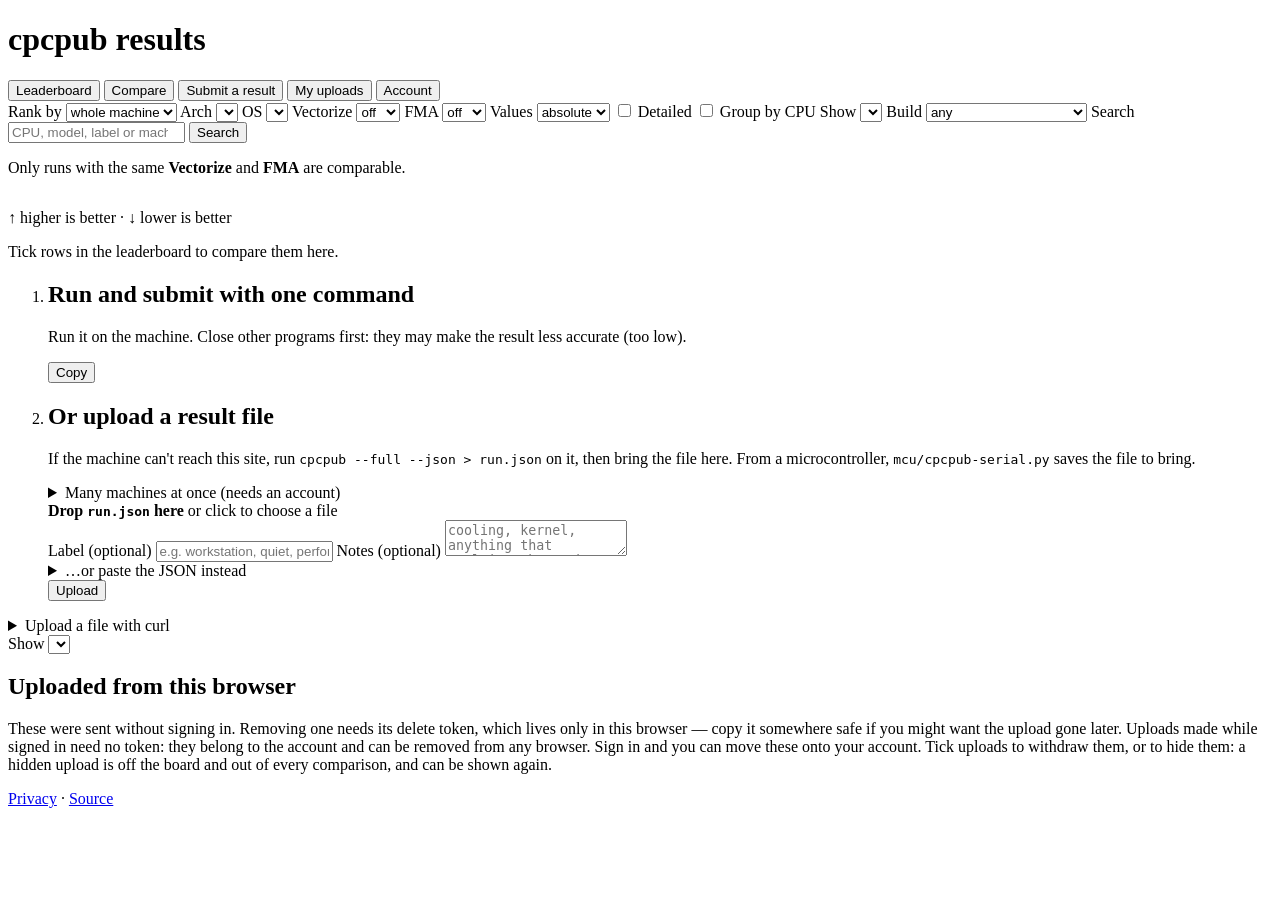
==== web/static/index.html @ b93ffb1b "hub: batch uploads for an account -- one file of many machines' results, as cat makes it, grouped in" ====
<!doctype html>
<html lang="en">
<head>
<meta charset="utf-8">
<meta name="viewport" content="width=device-width, initial-scale=1">
<title>cpcpub results</title>
<link rel="stylesheet" href="/style.css">
<!-- Served from this hub rather than inlined as a data: URI: the CSP is
     default-src 'self', which covers images, and a data: favicon is
     refused under it. -->
<link rel="icon" href="/favicon.svg" type="image/svg+xml">
<!-- Safari takes no SVG icon, and a home-screen icon is a square PNG. -->
<link rel="apple-touch-icon" href="/apple-touch-icon.png">
</head>
<body>
<header>
  <div class="masthead">
    <h1><img class="logo" src="/favicon.svg" alt="">cpcpub results</h1>
    <!-- Filled in by the page: who you are, or the way to become someone. -->
    <div class="whoami" id="whoami"></div>
  </div>
</header>

<nav class="tabs" id="tabs">
  <button type="button" data-tab="board" class="active">Leaderboard</button>
  <button type="button" data-tab="compare">Compare <span id="selcount"></span></button>
  <button type="button" data-tab="upload">Submit a result</button>
  <button type="button" data-tab="mine">My uploads</button>
  <button type="button" data-tab="account">Account</button>
</nav>

<main>

<section id="board" class="tab active">
  <form class="filters" id="filters">
    <label>Rank by
      <select name="scope">
        <option value="total">whole machine</option>
        <option value="cpu">best core</option>
        <option value="thread">best thread</option>
      </select>
    </label>
    <!-- Options filled by the page: every architecture the benchmark can
         report, plus anything else this hub happens to hold. -->
    <label title="the instruction set the result was measured on">Arch
      <select name="target"></select>
    </label>
    <!-- Options filled by the page: uname says whatever the machine it ran on
         says, so the list is whatever this hub happens to hold. -->
    <label title="the operating system the result was measured on">OS
      <select name="os"></select>
    </label>
    <!-- Both default to "off" rather than "any": a board mixing build switches
         is a board of numbers that cannot be compared, and the scalar,
         no-FMA build is the one every machine can produce. -->
    <label title="a build switch: one instruction works on several numbers at once">Vectorize
      <select name="vectorize"><option value="">any</option><option value="0" selected>off</option><option value="1">on</option></select>
    </label>
    <label title="a build switch: multiply and add done as one instruction">FMA
      <select name="fma"><option value="">any</option><option value="0" selected>off</option><option value="1">on</option></select>
    </label>
    <label>Values
      <select name="norm">
        <option value="abs">absolute</option>
        <option value="ghz">per GHz</option>
      </select>
    </label>
    <label class="check" title="show every metric, not just the headline ones">
      <input type="checkbox" name="detailed"> Detailed
    </label>
    <label class="check" title="one row per processor: the median of its runs, unfolding to each run">
      <input type="checkbox" name="bycpu"> Group by CPU
    </label>
    <!-- Options filled by the page, from the one list that also holds the cap
         the server clamps to. -->
    <label title="how many results this page asks for at once">Show
      <select name="limit"></select>
    </label>
    <label title="show only results that name a binary we published, which is what makes two of them comparable">Build
      <select name="verified">
        <option value="">any</option>
        <option value="release">from a published binary</option>
      </select>
    </label>
    <!-- Suggestions filled by the page: each CPU this hub can compare, with
         how many of each core it has, once. Picking one narrows the board to
         that CPU; any other text is searched for as typed. -->
    <label class="grow">Search
      <span class="search-box">
        <input type="search" name="q" list="cpu-list" autocomplete="off"
               placeholder="CPU, model, label or machine">
        <button type="button" class="clear" id="search-clear"
                title="clear the search" aria-label="Clear the search" hidden>×</button>
      </span>
      <datalist id="cpu-list"></datalist>
    </label>
    <button type="submit">Search</button>
  </form>

  <!-- Only present while the board is narrowed to one submitter. -->
  <div id="board-chip" hidden></div>

  <p class="note">
    Only runs with the same <strong>Vectorize</strong> and <strong>FMA</strong> are
    comparable.
  </p>

  <div class="scroller"><table id="board-table"><thead></thead><tbody></tbody></table></div>
  <!-- Filled by pager(): absent while the whole board fits on one page. -->
  <div id="board-pager"></div>
  <p class="note legend" id="board-legend">↑ higher is better · ↓ lower is better</p>
  <p class="empty" id="board-empty" hidden>Nothing here yet. Be the first to upload a run.</p>
</section>

<section id="compare" class="tab">
  <p class="note" id="compare-note">
    Tick rows in the leaderboard to compare them here.
  </p>
  <div class="cmpbar" id="compare-bar" hidden>
    <label class="check" title="show every metric, not just the headline ones">
      <input type="checkbox" id="compare-detailed"> Detailed
    </label>
    <button type="button" id="clearsel" hidden>Clear selection</button>
  </div>
  <div id="compare-warn"></div>
  <div id="compare-body"></div>
</section>

<section id="upload" class="tab">
  <ol class="steps">
    <li>
      <h2>Run and submit with one command</h2>
      <p class="note">
        Run it on the machine. Close other programs first:
        they may make the result less accurate (too low).
      </p>
      <div class="cmd"><pre id="cmd-submit"></pre><button type="button" class="copy" data-copy="cmd-submit">Copy</button></div>
      <p class="note" id="shell-note"></p>
      <div id="verified-note"></div>
    </li>

    <li>
      <h2>Or upload a result file</h2>
      <p class="note">
        If the machine can't reach this site, run
        <code>cpcpub --full --json &gt; run.json</code> on it, then bring the
        file here. From a microcontroller, <code>mcu/cpcpub-serial.py</code>
        saves the file to bring.
      </p>
      <details class="more batch-howto">
        <summary>Many machines at once (needs an account)</summary>
        <p class="note">
          Signed in, you can send the results of many machines together, as a
          batch:
        </p>
        <ol class="note">
          <li>On each machine, run
            <code>cpcpub --full --variants --json &gt; NAME.json</code>, one
            file per machine. <code>--variants</code> measures every build
            the machine can run; leave it out for the default build alone.</li>
          <li>Bring the files together and drop them here all at once, or join
            them first with <code>cat *.json &gt; batch.json</code>. Don't edit
            them: a result changed by hand is refused, and one refused result
            stops the whole batch.</li>
          <li>Each machine is listed with its builds. Give each a label, then
            upload.</li>
        </ol>
        <p class="note">
          One machine's results become one upload when they sit next to each
          other in the file, which a file per machine always does. A result
          already on the hub is skipped, so sending a batch again after adding
          to it stores only what is new.
          <span id="batch-limits"></span>
        </p>
        <div class="cmd"><pre id="cmd-batch"></pre><button type="button" class="copy" data-copy="cmd-batch">Copy</button></div>
      </details>
      <div class="drop" id="drop" tabindex="0" role="button"
           aria-label="Choose or drop a cpcpub result file">
        <strong>Drop <code>run.json</code> here</strong>
        <span class="muted">or click to choose a file</span>
        <input type="file" id="file" accept=".json,application/json" multiple hidden>
      </div>
      <div id="picked" class="picked" hidden></div>

      <form id="uploadform">
        <label>Label (optional)
          <input type="text" id="label" maxlength="200" placeholder="e.g. workstation, quiet, performance governor">
        </label>
        <label>Notes (optional)
          <textarea id="notes" rows="2" maxlength="2000" placeholder="cooling, kernel, anything that explains the numbers"></textarea>
        </label>
        <details class="more">
          <summary>…or paste the JSON instead</summary>
          <textarea id="paste" rows="6" spellcheck="false" placeholder='{ "schema": "cpu-bench/1", ... }'></textarea>
        </details>
        <button type="submit" id="uploadgo">Upload</button>
      </form>
      <div id="uploadresult"></div>
    </li>
  </ol>

  <details class="more shell">
    <summary>Upload a file with curl</summary>
    <div class="cmd"><pre id="cmd-curl"></pre><button type="button" class="copy" data-copy="cmd-curl">Copy</button></div>
  </details>
</section>

<section id="mine" class="tab">
  <div class="minebar">
    <label title="how many CPUs each list here shows, with all their uploads">Show
      <select id="mine-limit"></select>
    </label>
  </div>
  <div id="mine-account"></div>
  <h2>Uploaded from this browser</h2>
  <p class="note">
    These were sent without signing in. Removing one needs its delete token,
    which lives only in this browser — copy it somewhere safe if you might want
    the upload gone later. Uploads made while
    signed in need no token: they belong to the account and can be removed from
    any browser. Sign in and you can move these onto your account.
    Tick uploads to withdraw them, or to hide them: a hidden upload is off the
    board and out of every comparison, and can be shown again.
  </p>
  <div id="minelist"></div>
</section>

<section id="account" class="tab">
  <div id="account-body"></div>
</section>

</main>

<footer class="sitefoot">
  <a href="https://github.com/lukaszsobala/cpcpub/blob/main/PRIVACY.md">Privacy</a> ·
  <a href="https://github.com/lukaszsobala/cpcpub">Source</a>
</footer>

<div id="detail" class="modal" hidden>
  <div class="modal-card">
    <button type="button" id="detail-close" aria-label="Close">×</button>
    <div id="detail-body"></div>
  </div>
</div>

<script src="/app.js"></script>
</body>
</html>
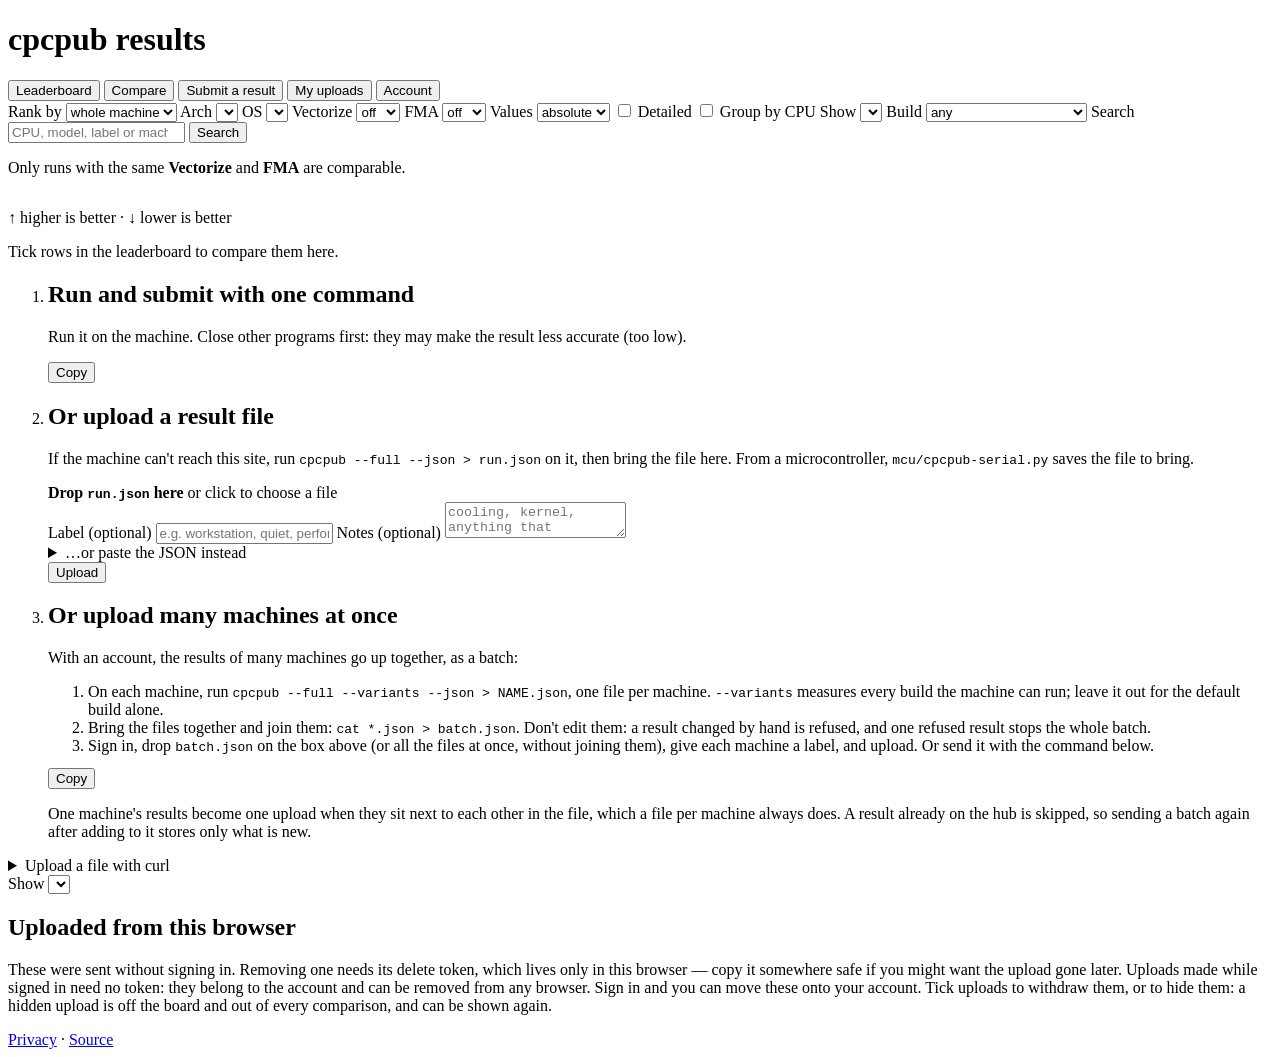
==== commit ee09a449: "hub: the Submit tab is one width throughout, its command is plain cpcpub (no make), and many machine" ====
--- a/web/static/index.html
+++ b/web/static/index.html
@@ -147,33 +147,6 @@
         file here. From a microcontroller, <code>mcu/cpcpub-serial.py</code>
         saves the file to bring.
       </p>
-      <details class="more batch-howto">
-        <summary>Many machines at once (needs an account)</summary>
-        <p class="note">
-          Signed in, you can send the results of many machines together, as a
-          batch:
-        </p>
-        <ol class="note">
-          <li>On each machine, run
-            <code>cpcpub --full --variants --json &gt; NAME.json</code>, one
-            file per machine. <code>--variants</code> measures every build
-            the machine can run; leave it out for the default build alone.</li>
-          <li>Bring the files together and drop them here all at once, or join
-            them first with <code>cat *.json &gt; batch.json</code>. Don't edit
-            them: a result changed by hand is refused, and one refused result
-            stops the whole batch.</li>
-          <li>Each machine is listed with its builds. Give each a label, then
-            upload.</li>
-        </ol>
-        <p class="note">
-          One machine's results become one upload when they sit next to each
-          other in the file, which a file per machine always does. A result
-          already on the hub is skipped, so sending a batch again after adding
-          to it stores only what is new.
-          <span id="batch-limits"></span>
-        </p>
-        <div class="cmd"><pre id="cmd-batch"></pre><button type="button" class="copy" data-copy="cmd-batch">Copy</button></div>
-      </details>
       <div class="drop" id="drop" tabindex="0" role="button"
            aria-label="Choose or drop a cpcpub result file">
         <strong>Drop <code>run.json</code> here</strong>
@@ -197,6 +170,35 @@
       </form>
       <div id="uploadresult"></div>
     </li>
+
+    <li>
+      <h2>Or upload many machines at once</h2>
+      <p class="note">
+        With an account, the results of many machines go up together, as a
+        batch:
+      </p>
+      <ol class="note batch-howto">
+        <li>On each machine, run
+          <code>cpcpub --full --variants --json &gt; NAME.json</code>, one
+          file per machine. <code>--variants</code> measures every build the
+          machine can run; leave it out for the default build alone.</li>
+        <li>Bring the files together and join them:
+          <code>cat *.json &gt; batch.json</code>. Don't edit them: a result
+          changed by hand is refused, and one refused result stops the whole
+          batch.</li>
+        <li>Sign in, drop <code>batch.json</code> on the box above (or all the
+          files at once, without joining them), give each machine a label, and
+          upload. Or send it with the command below.</li>
+      </ol>
+      <div class="cmd"><pre id="cmd-batch"></pre><button type="button" class="copy" data-copy="cmd-batch">Copy</button></div>
+      <p class="note">
+        One machine's results become one upload when they sit next to each
+        other in the file, which a file per machine always does. A result
+        already on the hub is skipped, so sending a batch again after adding to
+        it stores only what is new.
+        <span id="batch-limits"></span>
+      </p>
+    </li>
   </ol>
 
   <details class="more shell">
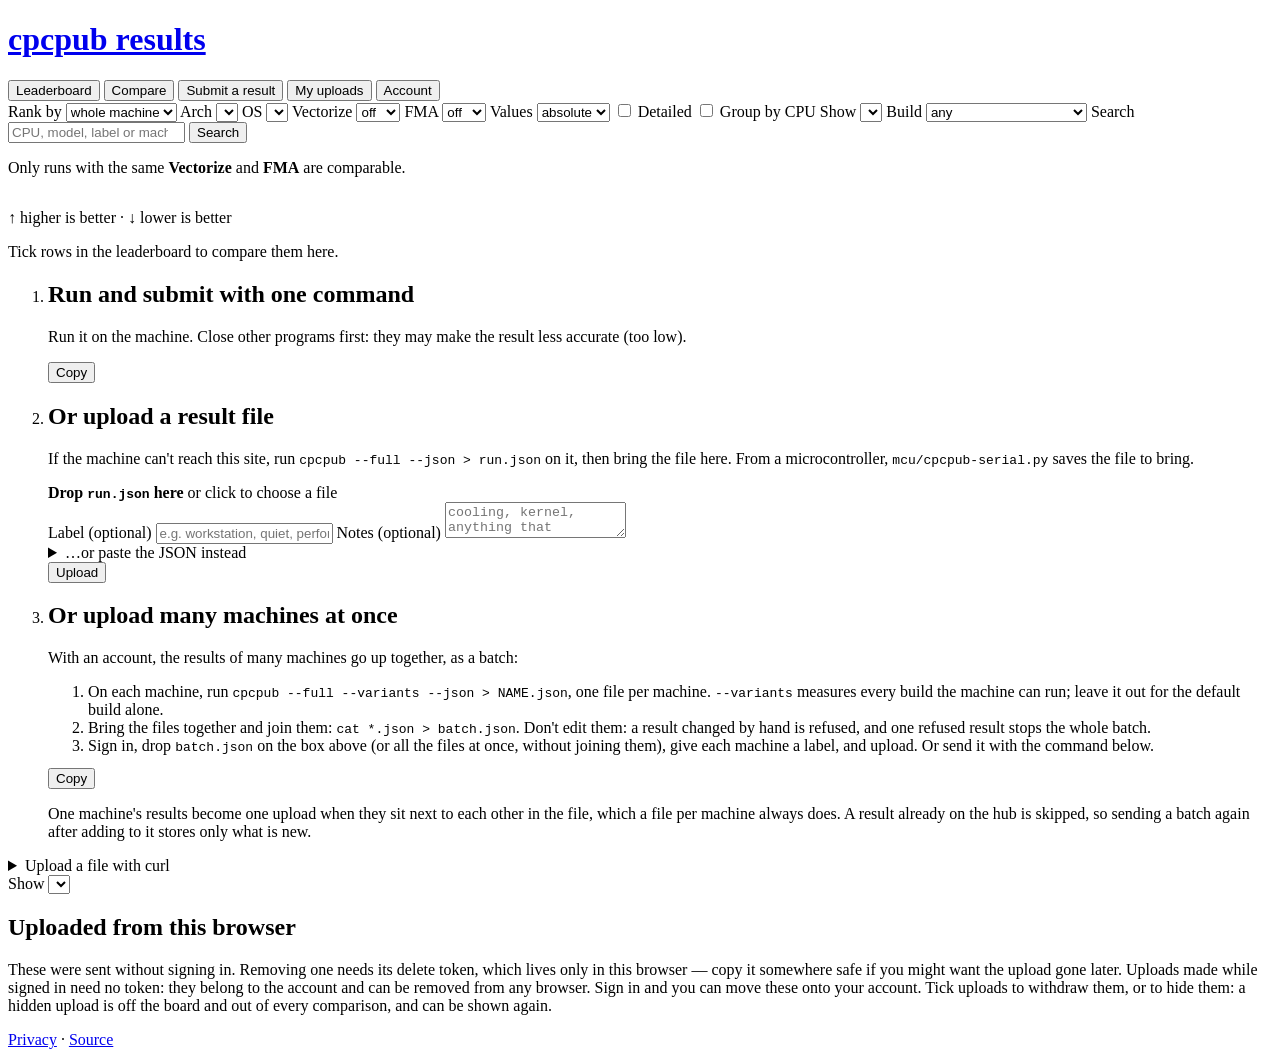
==== commit f9b4100c: "hub: downloads are counted -- a number per release file in the database, with no address, agent or t" ====
--- a/web/static/index.html
+++ b/web/static/index.html
@@ -15,7 +15,7 @@
 <body>
 <header>
   <div class="masthead">
-    <h1><img class="logo" src="/favicon.svg" alt="">cpcpub results</h1>
+    <h1><a href="/" id="home"><img class="logo" src="/favicon.svg" alt="">cpcpub results</a></h1>
     <!-- Filled in by the page: who you are, or the way to become someone. -->
     <div class="whoami" id="whoami"></div>
   </div>
@@ -24,6 +24,7 @@
 <nav class="tabs" id="tabs">
   <button type="button" data-tab="board" class="active">Leaderboard</button>
   <button type="button" data-tab="compare">Compare <span id="selcount"></span></button>
+  <button type="button" data-tab="download" id="tab-download" hidden>Download</button>
   <button type="button" data-tab="upload">Submit a result</button>
   <button type="button" data-tab="mine">My uploads</button>
   <button type="button" data-tab="account">Account</button>
@@ -124,6 +125,10 @@
   </div>
   <div id="compare-warn"></div>
   <div id="compare-body"></div>
+</section>
+
+<section id="download" class="tab">
+  <div id="download-body"></div>
 </section>
 
 <section id="upload" class="tab">
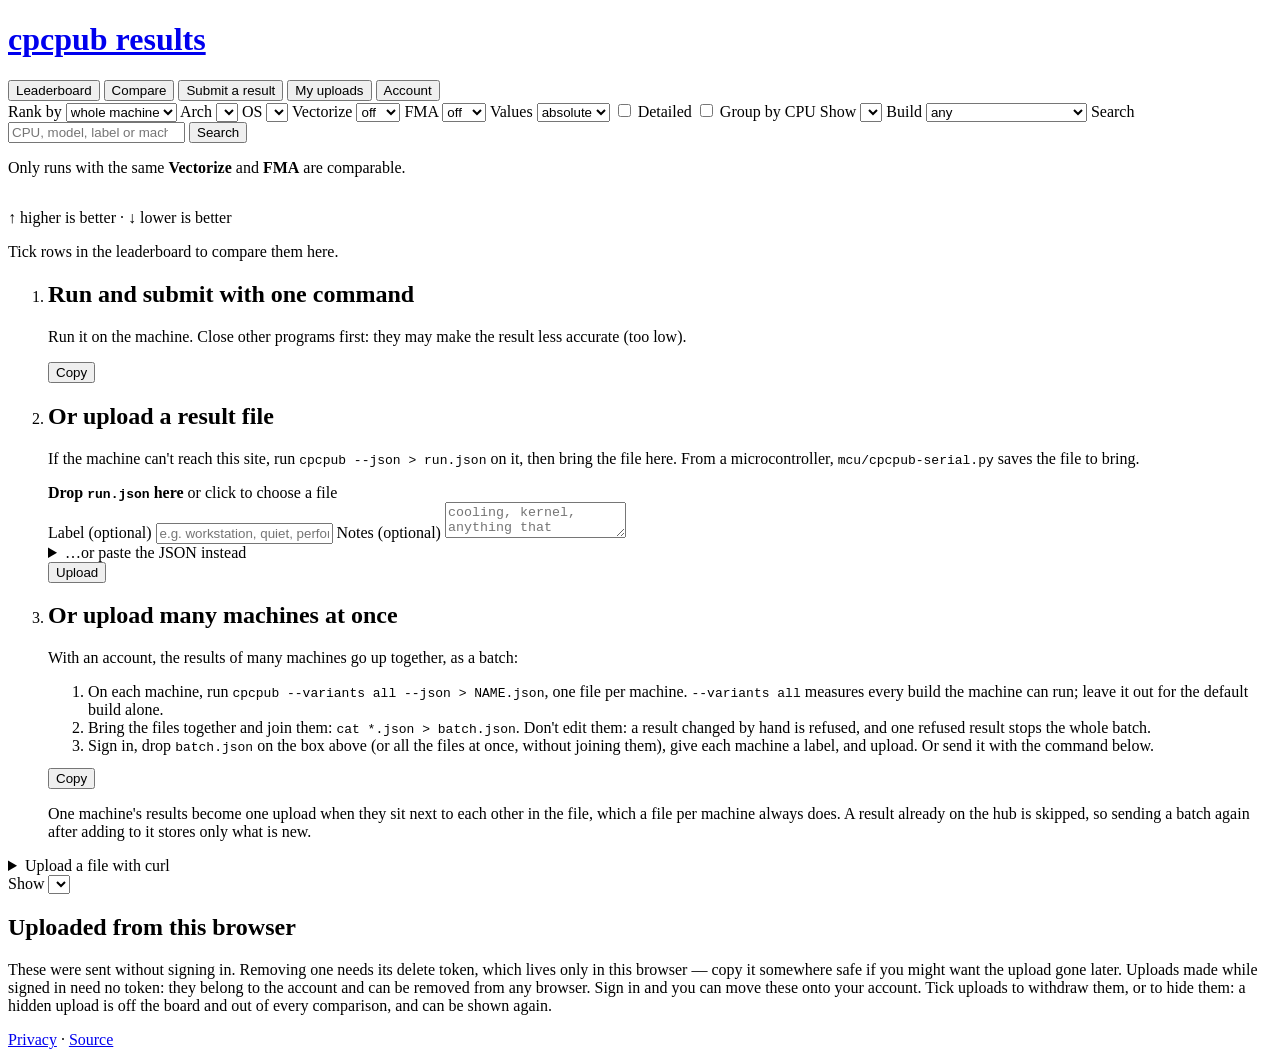
==== commit 5811a5db: "0.6.0: --mode and --variants WHICH replace --full, --per-core and --variant; the per-core sweep meas" ====
--- a/web/static/index.html
+++ b/web/static/index.html
@@ -148,7 +148,7 @@
       <h2>Or upload a result file</h2>
       <p class="note">
         If the machine can't reach this site, run
-        <code>cpcpub --full --json &gt; run.json</code> on it, then bring the
+        <code>cpcpub --json &gt; run.json</code> on it, then bring the
         file here. From a microcontroller, <code>mcu/cpcpub-serial.py</code>
         saves the file to bring.
       </p>
@@ -184,8 +184,8 @@
       </p>
       <ol class="note batch-howto">
         <li>On each machine, run
-          <code>cpcpub --full --variants --json &gt; NAME.json</code>, one
-          file per machine. <code>--variants</code> measures every build the
+          <code>cpcpub --variants all --json &gt; NAME.json</code>, one
+          file per machine. <code>--variants all</code> measures every build the
           machine can run; leave it out for the default build alone.</li>
         <li>Bring the files together and join them:
           <code>cat *.json &gt; batch.json</code>. Don't edit them: a result
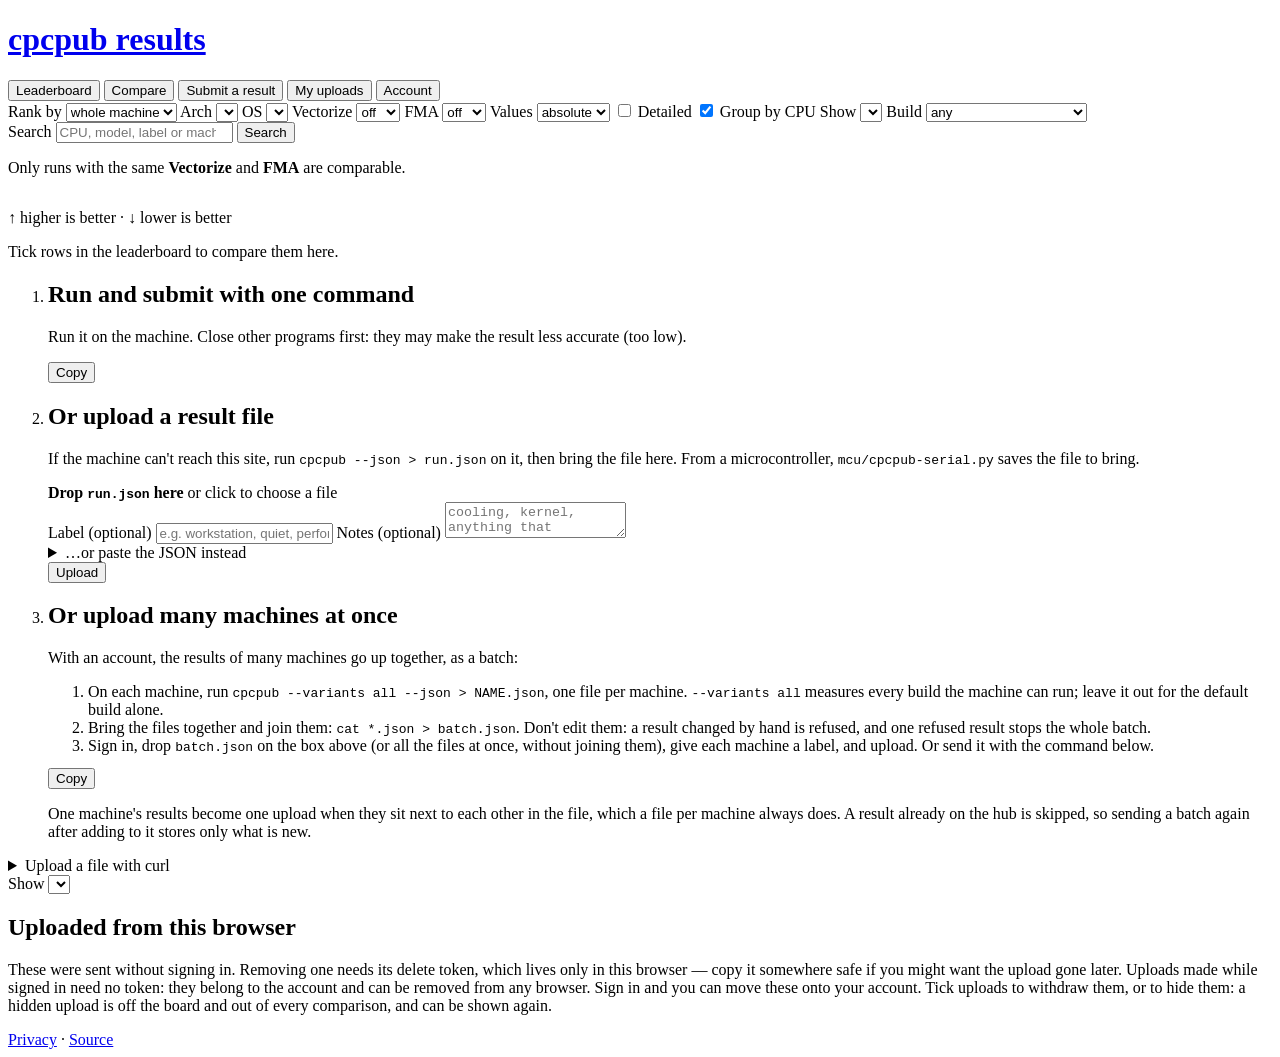
==== commit 2ab17fdd: "page: a board row opens its run -- or unfolds its CPU's runs, or a kind's cores -- when its empty ar" ====
--- a/web/static/index.html
+++ b/web/static/index.html
@@ -70,7 +70,7 @@
       <input type="checkbox" name="detailed"> Detailed
     </label>
     <label class="check" title="one row per processor: the median of its runs, unfolding to each run">
-      <input type="checkbox" name="bycpu"> Group by CPU
+      <input type="checkbox" name="bycpu" checked> Group by CPU
     </label>
     <!-- Options filled by the page, from the one list that also holds the cap
          the server clamps to. -->
@@ -86,7 +86,9 @@
     <!-- Suggestions filled by the page: each CPU this hub can compare, with
          how many of each core it has, once. Picking one narrows the board to
          that CPU; any other text is searched for as typed. -->
-    <label class="grow">Search
+    <!-- The box and its button as one item, so they wrap together. -->
+    <div class="search-row grow">
+    <label>Search
       <span class="search-box">
         <input type="search" name="q" list="cpu-list" autocomplete="off"
                placeholder="CPU, model, label or machine">
@@ -96,6 +98,7 @@
       <datalist id="cpu-list"></datalist>
     </label>
     <button type="submit">Search</button>
+    </div>
   </form>
 
   <!-- Only present while the board is narrowed to one submitter. -->
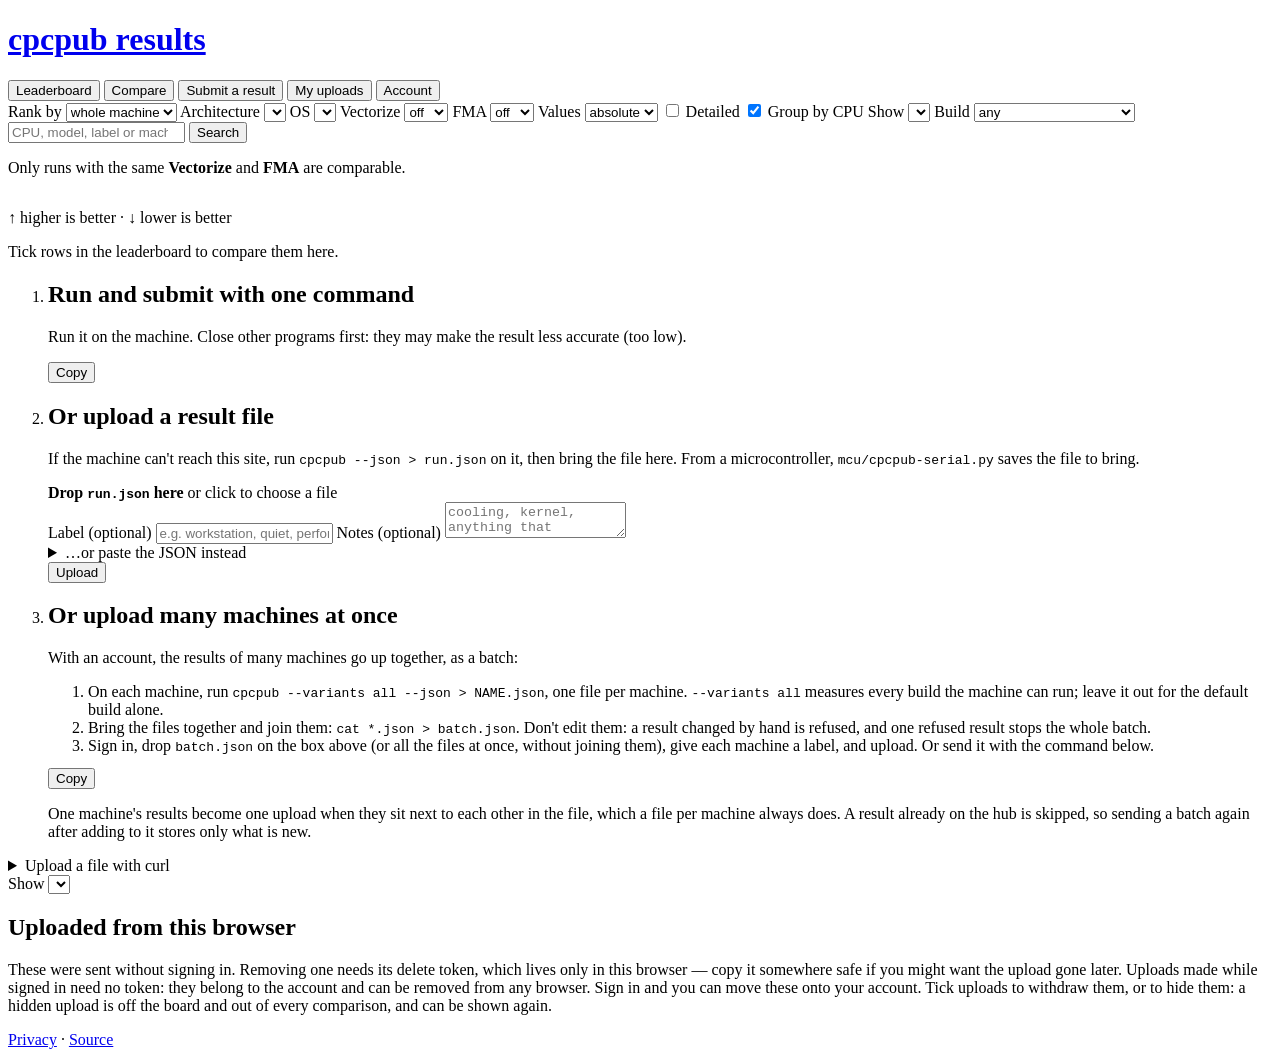
==== commit db79a3d0: "page: the filter panel, the submitter chip and the note above the board line up with the header at 1" ====
--- a/web/static/index.html
+++ b/web/static/index.html
@@ -34,7 +34,7 @@
 
 <section id="board" class="tab active">
   <form class="filters" id="filters">
-    <label>Rank by
+    <label class="f-scope">Rank by
       <select name="scope">
         <option value="total">whole machine</option>
         <option value="cpu">best core</option>
@@ -43,41 +43,41 @@
     </label>
     <!-- Options filled by the page: every architecture the benchmark can
          report, plus anything else this hub happens to hold. -->
-    <label title="the instruction set the result was measured on">Arch
+    <label class="f-arch" title="the instruction set the result was measured on">Architecture
       <select name="target"></select>
     </label>
     <!-- Options filled by the page: uname says whatever the machine it ran on
          says, so the list is whatever this hub happens to hold. -->
-    <label title="the operating system the result was measured on">OS
+    <label class="f-os" title="the operating system the result was measured on">OS
       <select name="os"></select>
     </label>
     <!-- Both default to "off" rather than "any": a board mixing build switches
          is a board of numbers that cannot be compared, and the scalar,
          no-FMA build is the one every machine can produce. -->
-    <label title="a build switch: one instruction works on several numbers at once">Vectorize
+    <label class="f-vec" title="a build switch: one instruction works on several numbers at once">Vectorize
       <select name="vectorize"><option value="">any</option><option value="0" selected>off</option><option value="1">on</option></select>
     </label>
-    <label title="a build switch: multiply and add done as one instruction">FMA
+    <label class="f-fma" title="a build switch: multiply and add done as one instruction">FMA
       <select name="fma"><option value="">any</option><option value="0" selected>off</option><option value="1">on</option></select>
     </label>
-    <label>Values
+    <label class="f-norm">Values
       <select name="norm">
         <option value="abs">absolute</option>
         <option value="ghz">per GHz</option>
       </select>
     </label>
-    <label class="check" title="show every metric, not just the headline ones">
+    <label class="check f-det" title="show every metric, not just the headline ones">
       <input type="checkbox" name="detailed"> Detailed
     </label>
-    <label class="check" title="one row per processor: the median of its runs, unfolding to each run">
+    <label class="check f-cpu" title="one row per processor: the median of its runs, unfolding to each run">
       <input type="checkbox" name="bycpu" checked> Group by CPU
     </label>
     <!-- Options filled by the page, from the one list that also holds the cap
          the server clamps to. -->
-    <label title="how many results this page asks for at once">Show
+    <label class="f-limit" title="how many results this page asks for at once">Show
       <select name="limit"></select>
     </label>
-    <label title="show only results that name a binary we published, which is what makes two of them comparable">Build
+    <label class="f-build" title="show only results that name a binary we published, which is what makes two of them comparable">Build
       <select name="verified">
         <option value="">any</option>
         <option value="release">from a published binary</option>
@@ -87,11 +87,11 @@
          how many of each core it has, once. Picking one narrows the board to
          that CPU; any other text is searched for as typed. -->
     <!-- The box and its button as one item, so they wrap together. -->
-    <div class="search-row grow">
-    <label>Search
+    <div class="search-row grow f-q">
+    <label>
       <span class="search-box">
         <input type="search" name="q" list="cpu-list" autocomplete="off"
-               placeholder="CPU, model, label or machine">
+               aria-label="Search" placeholder="CPU, model, label or machine">
         <button type="button" class="clear" id="search-clear"
                 title="clear the search" aria-label="Clear the search" hidden>×</button>
       </span>
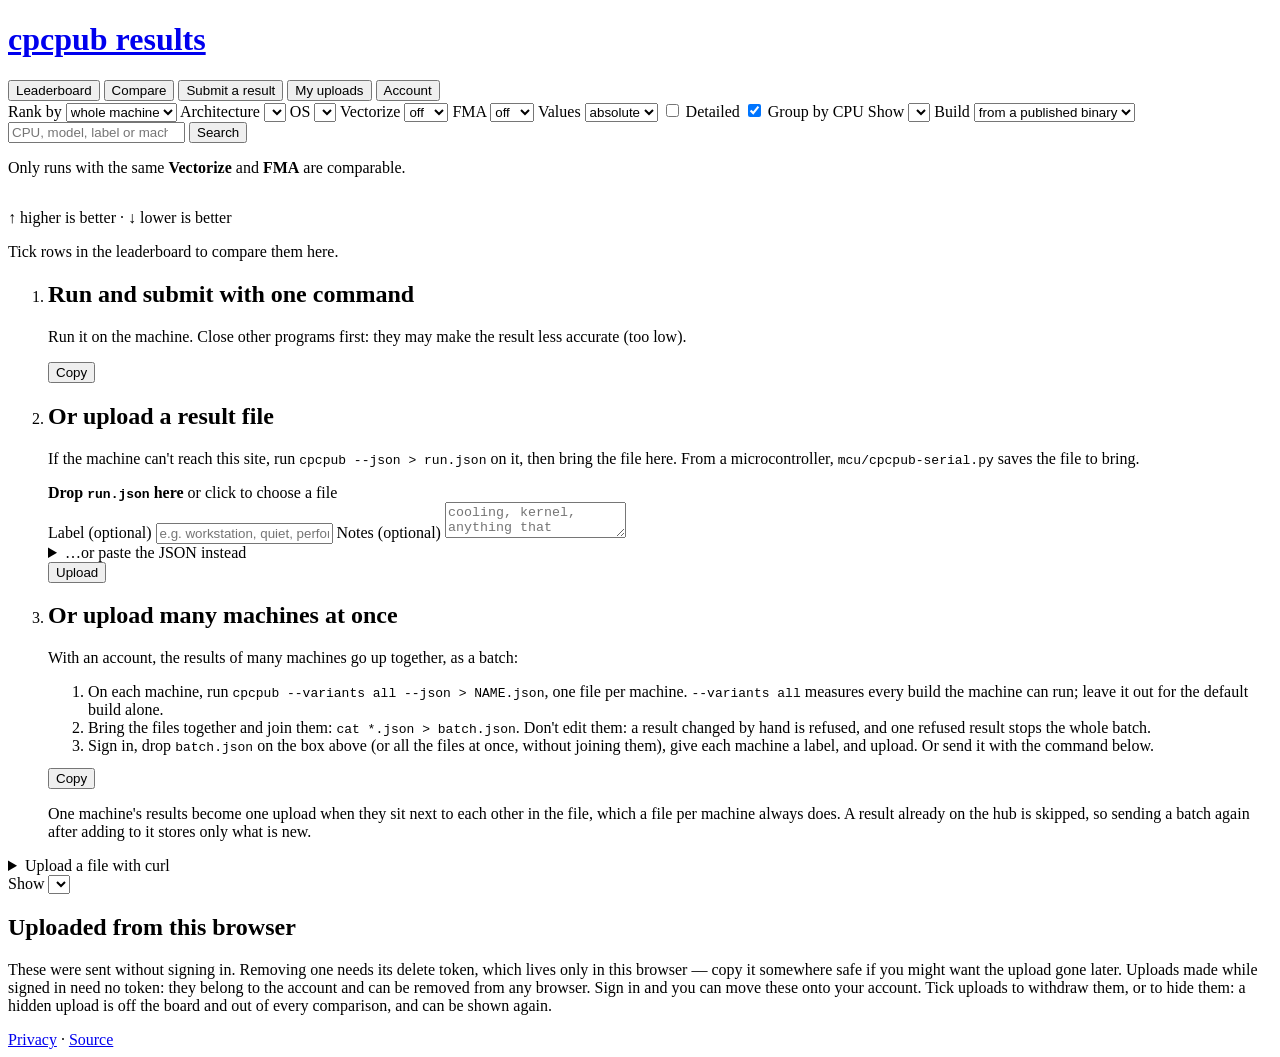
==== commit 0f347298: "page: the board's rows get back some of the room the last change took -- padding 0.4rem, line height" ====
--- a/web/static/index.html
+++ b/web/static/index.html
@@ -80,7 +80,7 @@
     <label class="f-build" title="show only results that name a binary we published, which is what makes two of them comparable">Build
       <select name="verified">
         <option value="">any</option>
-        <option value="release">from a published binary</option>
+        <option value="release" selected>from a published binary</option>
       </select>
     </label>
     <!-- Suggestions filled by the page: each CPU this hub can compare, with
